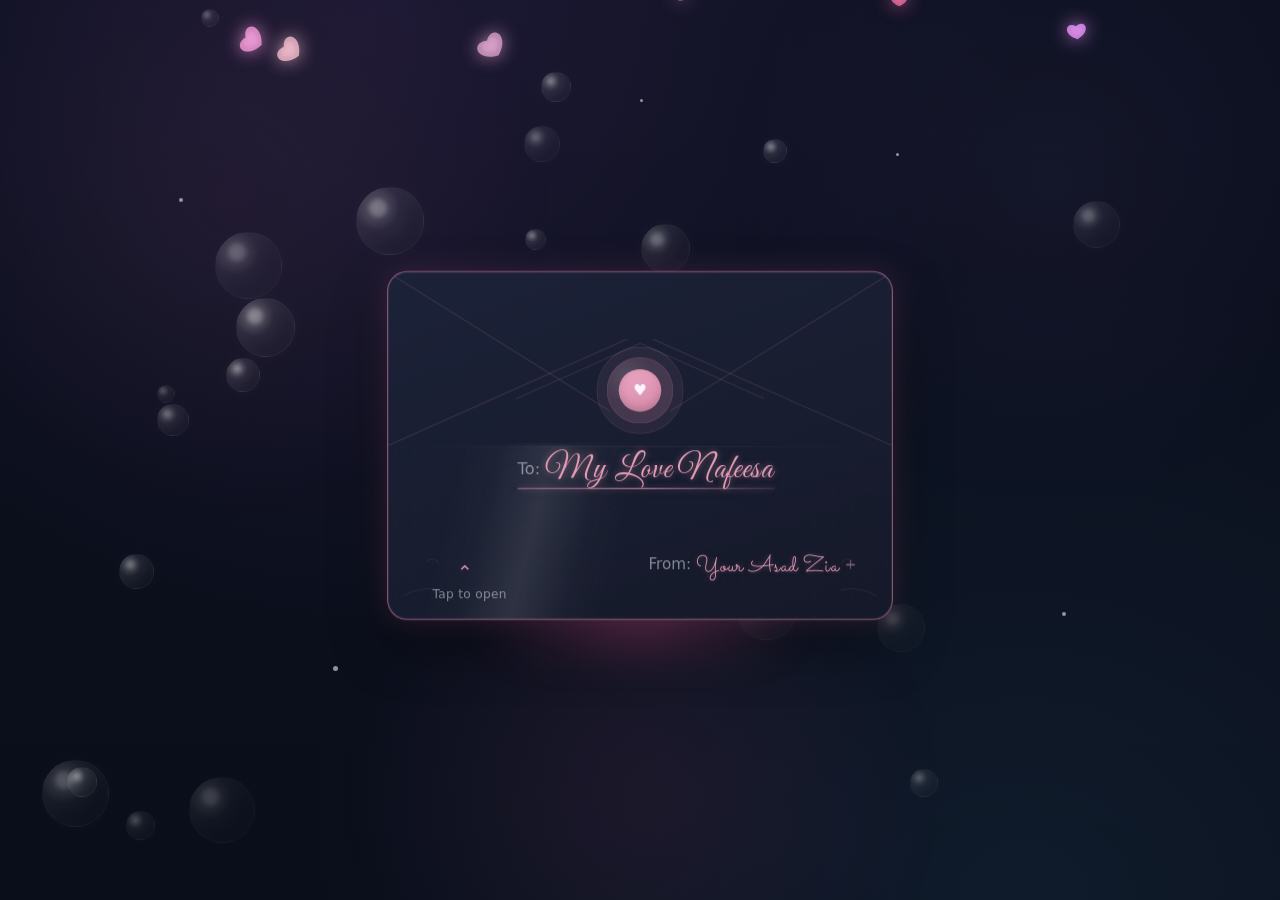
==== index.html @ 3d8f2fed "Initial upload" ====
<!DOCTYPE html>
<html lang="en">
<head>
  <meta charset="UTF-8" />
  <meta name="viewport" content="width=device-width, initial-scale=1.0" />
  <title>Letter from your Asad Zia</title>

  <!-- Google Fonts -->
  <!-- <link href="https://fonts.googleapis.com/css2?family=Cormorant+Garamond:ital,wght@0,300;0,400;1,300;1,400&family=DM+Sans:wght@300;400&display=swap" rel="stylesheet"> -->

  <!-- External CSS -->
 <link rel="stylesheet" href="/CSS/style.css"> 
 <link rel="stylesheet" href="/CSS/global.css"> 
 <link rel="stylesheet" href="/CSS/transitions.css">

</head>
<body>
  <div class="app">
    <div class="ambient" id="ambient"></div>
    <div id="bubbleBg" class="bubble-bg"></div>

    <div class="scene">
      <!-- ENVELOPE -->
      <section class="panel envelope-panel" id="envelopePanel">
        <div class="stage">
          <div class="envelope-outer">
            <div class="env-glow"></div>
            <div class="envelope" id="envelope" role="button" tabindex="0">

              <div class="flap">
                <span class="line top-left"></span>
                <span class="line top-right"></span>
                <span class="line mid-left"></span>
                <span class="line mid-right"></span>
                <span class="line cdl"></span>
                <span class="line cdr"></span>
              </div>

              <div class="divider"></div>
              <div class="paper-pattern"></div>
              <div class="shine"></div>
              <div class="seal"></div>
              <div class="seal-ring"></div>
              <div class="corner-swirls"><span></span></div>

              <div class="env-content">
                <div class="to-block">
                  To:<span class="name">My Love Nafeesa</span>
                  <div class="to-line"></div>
                </div>

                <div class="from-block">
                  <span>From:</span>
                  <span class="name">Your Asad Zia</span>
                  <span class="star"></span>
                </div>

                <div class="hint">
                  <div class="chevron">⌃</div>
                  <div>Tap to open</div>
                </div>
              </div>
            </div>
          </div>
        </div>
      </section>

      <!-- COUNTDOWN -->
      <section class="panel countdown-panel hidden" id="countdownPanel">
        <div class="countdown-wrap">
          <div class="countdown-card">
            <div class="countdown-inner">

              <div class="birthday-label">Something is Comming for You, Nafeesa 💗</div>

              <div class="timer-shell">
                <div class="dots-ring" id="dotsRing"></div>

                <svg class="ring-svg" viewBox="0 0 280 280">
                  <circle class="ring-track" cx="140" cy="140" r="110"></circle>
                  <circle class="ring-progress" id="ringProgress" cx="140" cy="140" r="110"></circle>
                </svg>

                <div class="timer-center">
                  <div class="timer-number" id="timerNumber">20</div>
                  <div class="timer-subtext" id="timerSubtext">seconds left</div>
                </div>
              </div>

              <div class="finish-btn-wrap" id="finishBtnWrap">
                <a href="/HTML/showCake.html" class="next-page-btn" id="nextPageBtn">
                    Click for Surprize!💗
                </a>
                <button class="restart-link" id="restartBtn">Open again</button>
              </div>

            </div>
          </div>
        </div>
      </section>
    </div>
  </div>
 

  <!-- External JS -->
  <script src="/JS/script.js"></script>
  <script src="/JS/global.js"></script>
  <script src="/JS/transitions.js"></script>

</body>
</html>
---- CSS/style.css ----
/* ============================================================
   style.css — Envelope & Countdown Page Styles
   All "hover" effects are permanently active so they work
   on both desktop AND mobile (phones have no hover state).
   ============================================================ */

/* ─── GOOGLE FONTS ────────────────────────────────────────── */
@import url('https://fonts.googleapis.com/css2?family=Allura&family=Great+Vibes&family=Parisienne&family=Sacramento&display=swap');


/* ─── DESIGN TOKENS (CSS Variables) ──────────────────────── */
/* Change these values to retheme the whole page in one place */
:root {
  --bg: #0d1120;                          /* main background */
  --bg-2: #0a0e1a;                        /* gradient end background */
  --card: #141826;                        /* card surface colour */
  --line: rgba(214, 133, 164, 0.18);      /* faint envelope fold lines */
  --border: rgba(225, 144, 177, 0.22);    /* default border colour */
  --border-strong: rgba(240, 154, 190, 0.48); /* highlighted border */
  --pink: #e59ab8;                        /* primary accent colour */
  --pink-soft: rgba(229, 154, 184, 0.15); /* very faint pink fill */
  --pink-glow: rgba(233, 123, 174, 0.4);  /* glow halo colour */
  --text-dim: rgba(220, 222, 235, 0.55);  /* muted body text */
  --green: #00d14f;                       /* countdown ring colour */

  /* SVG ring maths — keep in sync with the <circle r="110"> in HTML */
  --timer-size: 280;        /* px — outer diameter of the ring SVG */
  --stroke: 10;             /* px — thickness of the progress ring */
  --radius: 110;            /* px — must match r="110" in the SVG */
  --circumference: 691.1504;/* 2 × π × 110 — full ring length in px */
}


/* ─── RESET ───────────────────────────────────────────────── */
* { box-sizing: border-box; margin: 0; padding: 0; }
html, body { height: 100%; }


/* ─── BODY / PAGE BACKGROUND ─────────────────────────────── */
body {
  min-height: 100vh;
  display: grid;
  place-items: center;   /* horizontally & vertically centre everything */
  overflow: hidden;
  color: white;
  font-family: 'DM Sans', ui-sans-serif, system-ui, sans-serif;
  /* layered gradient gives depth: purple top-left, blue bottom-right */
  background:
    radial-gradient(ellipse at 30% 0%, rgba(40, 30, 65, 0.6) 0%, transparent 50%),
    radial-gradient(ellipse at 80% 100%, rgba(20, 40, 60, 0.5) 0%, transparent 50%),
    linear-gradient(180deg, var(--bg) 0%, var(--bg-2) 100%);
}


/* ─── AMBIENT LAYER ───────────────────────────────────────── */
/* Fixed overlay that adds subtle coloured glows + floating particles.
   pointer-events: none means it never blocks clicks. */
.ambient {
  position: fixed;
  inset: 0;
  pointer-events: none;
  z-index: 0;
  overflow: hidden;
}

/* Three soft radial glows in the corners/centre */
.ambient::before {
  content: "";
  position: absolute;
  inset: 0;
  background:
    radial-gradient(circle at 18% 22%, rgba(234, 125, 176, 0.055), transparent 26%),
    radial-gradient(circle at 82% 20%, rgba(167, 124, 236, 0.055), transparent 26%),
    radial-gradient(circle at 50% 88%, rgba(236,  87, 163, 0.07),  transparent 30%);
}

/* Individual floating dust particles (created in JS) */
.particle {
  position: absolute;
  border-radius: 50%;
  background: rgba(255, 255, 255, 0.55);
  animation: floatParticle linear infinite;
}

/* Particle float animation — gentle bob up and down */
@keyframes floatParticle {
  0%   { transform: translateY(0)      scale(1);    opacity: 0.25; }
  50%  { transform: translateY(-14px)  scale(1.15); opacity: 0.7; }
  100% { transform: translateY(0)      scale(1);    opacity: 0.25; }
}


/* ─── APP / SCENE LAYOUT ──────────────────────────────────── */
/* .app fills the viewport; .scene is the centred content area */
.app {
  position: relative;
  width: 100%;
  min-height: 100vh;
  display: grid;
  place-items: center;
  isolation: isolate; /* creates a new stacking context */
}

.scene {
  position: relative;
  width: min(94vw, 920px);
  min-height: 580px;
  display: grid;
  place-items: center;
  z-index: 1;
}


/* ─── PANEL TRANSITIONS ───────────────────────────────────── */
/* Both panels (envelope + countdown) live in the same space.
   The .hidden class fades/shrinks the inactive panel away. */
.panel {
  position: absolute;
  inset: 0;
  display: grid;
  place-items: center;
  transition: opacity 0.75s ease, transform 0.75s ease, visibility 0.75s ease;
}

.panel.hidden {
  opacity: 0;
  visibility: hidden;   /* removed from tab order when hidden */
  pointer-events: none;
  transform: scale(0.95);
}


/* ─── ENVELOPE STAGE ──────────────────────────────────────── */
/* Centers the envelope card with padding so it doesn't touch edges */
.stage {
  display: grid;
  place-items: center;
  padding: 48px 20px;
}

.envelope-outer {
  position: relative; /* anchor for .env-glow */
}


/* ─── ENVELOPE GLOW (below the card) ─────────────────────── */
/* A blurred pink ellipse that sits underneath the envelope.
   Previously only showed on :hover — now always visible. */
.env-glow {
  position: absolute;
  left: 6%;
  right: 6%;
  bottom: -28px;
  height: 60px;
  border-radius: 999px;
  background: radial-gradient(circle at center, rgba(237, 88, 162, 0.35), transparent 70%);
  filter: blur(20px);
  pointer-events: none;

  /* ✅ Always ON — was previously opacity:0 and only shown on hover */
  opacity: 1;
  transition: opacity 0.5s ease;
}


/* ─── ENVELOPE CARD ───────────────────────────────────────── */
.envelope {
  position: relative;
  width: min(72vw, 500px);
  aspect-ratio: 1.45 / 1;
  border-radius: 20px;
  background: linear-gradient(160deg, #1c2238 0%, #151929 100%);
  overflow: hidden;
  cursor: pointer;
  isolation: isolate;
  will-change: transform;

  /* ✅ Always ON — the "lifted" state that was previously only on :hover */
  transform: translateY(-5px) scale(1.012);
  border: 1px solid var(--border-strong);
  box-shadow:
    0 0 0 1px rgba(237, 151, 187, 0.12) inset,
    0 0 28px rgba(235, 118, 175, 0.16),
    0 24px 56px rgba(0, 0, 0, 0.38);

  transition: transform 0.4s ease, border-color 0.4s ease, box-shadow 0.4s ease;
}

/* Keep hover state identical so desktop still feels interactive */
.envelope:hover {
  transform: translateY(-5px) scale(1.012);
  border-color: var(--border-strong);
  box-shadow:
    0 0 0 1px rgba(237, 151, 187, 0.12) inset,
    0 0 28px rgba(235, 118, 175, 0.16),
    0 24px 56px rgba(0, 0, 0, 0.38);
}

/* Animation played when the user taps/clicks to open */
.envelope.opening {
  animation: envelopeOpen 0.85s ease forwards;
  pointer-events: none; /* prevent double-tap during animation */
}


/* ─── ENVELOPE FOLD LINES ─────────────────────────────────── */
/* Thin decorative lines that simulate envelope creases */
.flap {
  position: absolute;
  inset: 0;
  pointer-events: none;
  z-index: 2;
}

.flap .line {
  position: absolute;
  background: var(--line);
}

/* Each line is rotated to form the classic diamond envelope pattern */
.line.top-left  { top:0; left:0;   width:52%; height:1px; transform-origin:left center;  transform:rotate(32deg);  }
.line.top-right { top:0; right:0;  width:52%; height:1px; transform-origin:right center; transform:rotate(-32deg); }
.line.mid-left  { left:0;  top:50%; width:52%; height:1px; transform-origin:left center;  transform:rotate(-24deg); }
.line.mid-right { right:0; top:50%; width:52%; height:1px; transform-origin:right center; transform:rotate(24deg);  }
.line.cdl { top:20.5%; left:49.9%;  width:27%; height:1px; transform-origin:left center;  transform:rotate(24deg);  opacity:.9; }
.line.cdr { top:20.5%; right:49.9%; width:27%; height:1px; transform-origin:right center; transform:rotate(-24deg); opacity:.9; }

/* Horizontal divider between upper and lower envelope halves */
.divider {
  position: absolute;
  left:0; right:0; top:50.2%;
  height: 1px;
  background: linear-gradient(90deg, transparent, rgba(214,133,164,0.12), transparent);
  z-index: 2;
}

/* Subtle repeating dot pattern on the lower half (like textured paper) */
.paper-pattern {
  position: absolute;
  inset: 50% 0 0 0;
  background: radial-gradient(circle at 8px 8px, rgba(255,255,255,0.013) 1.3px, transparent 1.4px) 0 0 / 18px 18px;
  z-index: 1;
  pointer-events: none;
}


/* ─── SHINE SWEEP ─────────────────────────────────────────── */
/* A diagonal light beam that sweeps across the envelope.
   Previously triggered only on :hover — now loops on page load. */
.shine {
  position: absolute;
  top: 50%; left: 10%; right: 10%;bottom: 30%;
  width: 36%; height: 55%;
  transform: skewX(-14deg);
  background: linear-gradient(
    90deg,
    transparent 0%,
    rgba(255,255,255,0.02)  20%,
    rgba(255,255,255,0.1)   50%,
    rgba(255,255,255,0.02)  80%,
    transparent 100%
  );
  filter: blur(2px);
  pointer-events: none;
  z-index: 4;

  /* ✅ Always ON — was opacity:0 and only animated on :hover */
  opacity: 1;
  animation: shineSweep 3s ease infinite; /* loops every 3 s */
}

/* Desktop hover re-triggers the same sweep (no visual change) */
.envelope:hover .shine {
  animation: shineSweep 0.85s ease forwards;
}


/* ─── WAX SEAL ────────────────────────────────────────────── */
.seal {
  position: absolute;
  top: 34%; left: 50%;
  transform: translate(-50%, -50%);
  width: 66px; height: 66px;
  border-radius: 50%;
  background:
    radial-gradient(circle at 30% 30%, rgba(255,255,255,0.1), transparent 40%),
    rgba(228, 149, 180, 0.22);
  box-shadow:
    0 0 0 9px rgba(230,150,181,0.07),
    0 0 0 1px rgba(230,150,181,0.1) inset;
  display: grid;
  place-items: center;
  z-index: 5;
  transition: transform 0.35s ease;

  /* ✅ Always ON — pulse animation was previously only on :hover */
  animation: sealPulse 1.6s ease-in-out infinite;
}

/* Inner filled circle of the seal */
.seal::before {
  content: "";
  width: 42px; height: 42px;
  border-radius: 50%;
  background: linear-gradient(160deg, #eba8c3, #d688a9);
  box-shadow: 0 2px 8px rgba(255,164,198,0.16) inset, 0 -2px 8px rgba(0,0,0,0.2) inset;
  display: block;
}

/* Heart icon on the seal */
.seal::after {
  content: "♥";
  position: absolute;
  color: #fff5fb;
  font-size: 15px;
  font-weight: 700;
  filter: drop-shadow(0 0 3px rgba(255,255,255,0.18));
}

/* Outer decorative ring around the seal */
.seal-ring {
  position: absolute;
  top: 34%; left: 50%;
  width: 86px; height: 86px;
  transform: translate(-50%, -50%);
  border-radius: 50%;
  border: 1px solid rgba(229,154,184,0.16);
  pointer-events: none;
  z-index: 4;

  /* ✅ Always ON — ring pulse was previously only on :hover */
  animation: sealRingPulse 1.6s ease-in-out infinite;
}


/* ─── ENVELOPE TEXT CONTENT ───────────────────────────────── */
.env-content {
  position: absolute;
  inset: 0;
  z-index: 6;
}

/* "To: My Love Nafeesa" block */
.to-block {
  position: absolute;
  left: 128px; top: 57%;
  transform: translateY(-50%);
  color: var(--text-dim);
  font-size: 16px;
  letter-spacing: 0.1px;
  font-weight: 300;
}

.to-block .name {
  display: inline-block;
  margin-left: 5px;
  color: var(--pink);
  font-size: 33px;
  font-family: 'Great Vibes', 'Allura', cursive;
  font-weight: 400;
  line-height: 1;
  letter-spacing: 0.8px;
  transform: translateY(3px);
  /* Soft romantic glow on the recipient's name */
  text-shadow:
    0 0  6px rgba(255,182,193,0.35),
    0 0 12px rgba(255,192,203,0.18);
}

/* Underline beneath the recipient's name */
.to-line {
  height: 1px;
  margin-top: 5px;
  background: linear-gradient(90deg, rgba(229,154,184,0.6), rgba(229,154,184,0.9), rgba(229,154,184,0.2));
  width: 100%;
  border-radius: 999px;
  box-shadow: 0 0 6px rgba(229,154,184,0.4), 0 0 14px rgba(229,154,184,0.2);
}

/* "From: Your Asad Zia" block */
.from-block {
  position: absolute;
  right: 36px; bottom: 42px;
  color: var(--text-dim);
  font-size: 15px;
  font-weight: 300;
  display: flex;
  align-items: center;
  gap: 5px;
}

.from-block .name {
  color: var(--pink);
  font-size: 23px;
  font-family: 'Sacramento', cursive;
  font-weight: 300;
  line-height: 1;
  letter-spacing: 0.5px;
  transform: translateY(2px);
  text-shadow:
    0 0  5px rgba(255,182,193,0.25),
    0 0 10px rgba(255,192,203,0.15);
}

/* Small decorative star (cross shape made with ::before/::after) */
.star {
  display: inline-block;
  width: 11px; height: 11px;
  position: relative;
  opacity: 0.65;
}
.star::before, .star::after {
  content: "";
  position: absolute;
  left: 50%; top: 50%;
  background: rgba(229,154,184,0.7);
  transform: translate(-50%, -50%);
  border-radius: 999px;
}
.star::before { width: 9px;   height: 1.2px; } /* horizontal bar */
.star::after  { width: 1.2px; height: 9px;   } /* vertical bar */

/* "Tap to open" hint label at the bottom-left */
.hint {
  position: absolute;
  left: 44px; bottom: 18px;
  display: flex;
  flex-direction: column;
  align-items: flex-start;
  gap: 3px;
  color: rgba(238,239,248,0.5);
  font-size: 12px;
  font-weight: 300;
  letter-spacing: 0.3px;
  z-index: 7;
}

/* Up-pointing chevron arrow above the hint text */
.chevron {
  font-size: 19px;
  color: var(--pink);
  margin-left: 24px;
  opacity: 0.9;

  /* ✅ Always ON — float animation was previously only on :hover */
  animation: chevronFloat 1s ease-in-out infinite;
}


/* ─── CORNER SWIRL ORNAMENTS ──────────────────────────────── */
/* Four decorative curved arcs in the bottom corners of the envelope */
.corner-swirls::before, .corner-swirls::after,
.corner-swirls span::before, .corner-swirls span::after {
  content: "";
  position: absolute;
  border: 1px solid rgba(229,154,184,0.1);
  border-color: rgba(229,154,184,0.1) transparent transparent transparent;
  border-radius: 50%;
  pointer-events: none;
  z-index: 2;
}
.corner-swirls::before      { left:12px;  bottom:10px; width:42px; height:18px; transform:rotate(-10deg); }
.corner-swirls::after       { left:32px;  bottom:26px; width:18px; height:32px; transform:rotate(10deg);  }
.corner-swirls span::before { right:12px; bottom:10px; width:42px; height:18px; transform:rotate(10deg);  }
.corner-swirls span::after  { right:32px; bottom:26px; width:18px; height:32px; transform:rotate(-10deg); }


/* ─── COUNTDOWN PANEL ─────────────────────────────────────── */
/* Shown after the envelope is opened */
.countdown-wrap {
  width: min(92vw, 560px);
  display: grid;
  place-items: center;
  padding: 24px;
}

.countdown-card {
  position: relative;
  width: 100%;
  min-height: 520px;
  border-radius: 28px;
  background: linear-gradient(170deg, rgba(22,27,44,0.9) 0%, rgba(14,18,32,0.95) 100%);
  border: 1px solid rgba(231,145,181,0.14);
  box-shadow:
    0 0 0 1px rgba(255,255,255,0.02) inset,
    0 0 50px rgba(235,118,175,0.05),
    0 32px 70px rgba(0,0,0,0.38);
  display: grid;
  place-items: center;
  overflow: hidden;
  isolation: isolate;
}

/* Top gloss sheen on the countdown card */
.countdown-card::before {
  content: "";
  position: absolute;
  inset: 0;
  background:
    radial-gradient(circle at 50% 0%, rgba(255,255,255,0.03), transparent 16%),
    linear-gradient(180deg, rgba(53,59,89,0.06), transparent 40%);
  pointer-events: none;
}

/* Pink glow blob underneath the countdown card */
.countdown-card::after {
  content: "";
  position: absolute;
  left:10%; right:10%; bottom:-28px;
  height: 60px;
  border-radius: 999px;
  background: radial-gradient(circle at center, rgba(237,88,162,0.22), transparent 72%);
  filter: blur(24px);
  pointer-events: none;
}

/* Inner flex column that stacks label → ring → button */
.countdown-inner {
  position: relative;
  display: flex;
  flex-direction: column;
  align-items: center;
  gap: 10px;
  z-index: 2;
  padding: 40px 30px;
  width: 100%;
}

/* Italic script heading above the ring */
.birthday-label {
  font-family: 'Great Vibes', 'Allura', cursive;
  font-size: 36px;
  font-weight: 400;
  color: #f0b0ca;
  letter-spacing: 1px;
  line-height: 1.4;
  text-align: center;
  opacity: 0.95;
  margin-bottom: 6px;
  text-shadow:
    0 0  8px rgba(255, 182, 210, 0.45),
    0 0 20px rgba(229, 154, 184, 0.25),
    0 0 40px rgba(229, 154, 184, 0.10);
  animation: labelBreath 3.5s ease-in-out infinite;
}

@keyframes labelBreath {
  0%, 100% {
    text-shadow:
      0 0  8px rgba(255, 182, 210, 0.45),
      0 0 20px rgba(229, 154, 184, 0.25),
      0 0 40px rgba(229, 154, 184, 0.10);
    opacity: 0.92;
  }
  50% {
    text-shadow:
      0 0 12px rgba(255, 182, 210, 0.70),
      0 0 28px rgba(229, 154, 184, 0.45),
      0 0 55px rgba(229, 154, 184, 0.22);
    opacity: 1;
  }
}

/* ─── TIMER RING ──────────────────────────────────────────── */
/* Outer container sized by --timer-size variable */
.timer-shell {
  position: relative;
  width:  calc(var(--timer-size) * 1px);
  height: calc(var(--timer-size) * 1px);
  display: grid;
  place-items: center;
}

/* The SVG is rotated -90° so the ring starts at the top */
.ring-svg {
  position: absolute;
  inset: 0;
  transform: rotate(-90deg);
  overflow: visible;
}

/* Static grey background circle of the ring */
.ring-track {
  fill: none;
  stroke: rgba(255,255,255,0.05);
  stroke-width: var(--stroke);
}

/* Faint tick marks around the ring (60 ticks = 1 per second) */
.ring-ticks {
  fill: none;
  stroke: rgba(255,255,255,0.06);
  stroke-width: 2;
  stroke-dasharray: 1 34.1;
}

/* Animated progress arc — JS updates stroke-dashoffset each second */
.ring-progress {
  fill: none;
  stroke: var(--green);
  stroke-width: var(--stroke);
  stroke-linecap: round;
  stroke-dasharray: var(--circumference);
  stroke-dashoffset: 0;
  filter:
    drop-shadow(0 0  7px rgba(0,255,132,0.4))
    drop-shadow(0 0 18px rgba(0,255,132,0.15));
  transition: stroke-dashoffset 1s linear, stroke 1s linear, filter 1s linear;
}

/* Big number + small label in the centre of the ring */
.timer-center {
  position: relative;
  z-index: 3;
  display: flex;
  flex-direction: column;
  align-items: center;
  gap: 3px;
}

.timer-number {
  font-family: 'DM Sans', sans-serif;
  font-size: 80px;
  line-height: 1;
  font-weight: 300;
  letter-spacing: -2px;
  color: #f3f3f6;
  text-shadow: 0 4px 0 rgba(0,0,0,0.15), 0 0 12px rgba(255,255,255,0.06);
  user-select: none;
  transition: color 0.5s ease;
}

.timer-subtext {
  font-size: 11px;
  letter-spacing: 2.8px;
  text-transform: uppercase;
  color: rgba(234,236,244,0.45);
  font-weight: 300;
}

/* ─── DOT MARKERS RING ────────────────────────────────────── */
/* 10 small pink dots arranged in a circle inside the main ring */
.dots-ring {
  position: absolute;
  inset: 18px;
  border-radius: 50%;
  pointer-events: none;
}

.dot-mark {
  position: absolute;
  width: 4px; height: 4px;
  border-radius: 50%;
  background: rgba(229,154,184,0.25);
  top: 50%; left: 50%;
  transform-origin: 0 0;
}


/* ─── FINISH BUTTON (appears when countdown reaches 0) ───── */
/* Hidden by default; JS adds .show class to reveal it */
.finish-btn-wrap {
  display: flex;
  flex-direction: column;
  align-items: center;
  gap: 16px;
  margin-top: 8px;
  opacity: 0;
  pointer-events: none;
  transform: translateY(12px);
  transition: opacity 0.7s ease, transform 0.7s ease;
}

.finish-btn-wrap.show {
  opacity: 1;
  pointer-events: auto;
  transform: translateY(0);
}

/* Primary CTA pill button — links to the next page */
.next-page-btn {
  position: relative;
  padding: 14px 42px;
  border-radius: 999px;
  border: 1px solid rgba(238,160,192,0.3);
  background: linear-gradient(135deg, rgba(235,142,183,0.18) 0%, rgba(180,110,150,0.12) 100%);
  color: #f8e6ef;
  font-family: 'DM Sans', sans-serif;
  font-size: 15px;
  font-weight: 400;
  letter-spacing: 0.3px;
  cursor: pointer;
  overflow: hidden;
  transition: transform 0.25s ease, box-shadow 0.25s ease, border-color 0.25s ease;
  box-shadow: 0 0 20px rgba(237,126,179,0.1), 0 4px 16px rgba(0,0,0,0.2);
  text-decoration: none;
  display: inline-flex;
  align-items: center;
  justify-content: center;
}

/* Inner gloss sheen on the button */
.next-page-btn::before {
  content: "";
  position: absolute;
  inset: 0;
  background: linear-gradient(135deg, rgba(255,255,255,0.07), transparent);
  pointer-events: none;
}

/* Lift + brighten button on desktop hover */
.next-page-btn:hover {
  transform: translateY(-3px);
  border-color: rgba(245,176,206,0.45);
  box-shadow: 0 0 28px rgba(237,126,179,0.18), 0 8px 24px rgba(0,0,0,0.28);
}

.next-page-btn:active { transform: translateY(-1px); }

/* Arrow icon inside the button */
.btn-icon {
  margin-left: 8px;
  opacity: 0.85;
  display: inline-block;
  transition: transform 0.25s ease;
}
.next-page-btn:hover .btn-icon { transform: translateX(3px); }

/* "Open again" subtle text link below the button */
.restart-link {
  background: none;
  border: none;
  color: rgba(229,154,184,0.45);
  font-family: 'DM Sans', sans-serif;
  font-size: 12px;
  font-weight: 300;
  letter-spacing: 0.5px;
  cursor: pointer;
  transition: color 0.2s ease;
  text-decoration: underline;
  text-underline-offset: 3px;
  text-decoration-color: rgba(229,154,184,0.2);
}
.restart-link:hover { color: rgba(229,154,184,0.75); }


/* ─── COUNTDOWN CORNER ORNAMENTS ──────────────────────────── */
/* Same decorative arc technique as the envelope swirls */
.countdown-ornaments::before, .countdown-ornaments::after,
.countdown-ornaments span::before, .countdown-ornaments span::after {
  content: "";
  position: absolute;
  border: 1px solid rgba(229,154,184,0.09);
  border-color: rgba(229,154,184,0.09) transparent transparent transparent;
  border-radius: 50%;
  pointer-events: none;
}
.countdown-ornaments::before       { left:16px;  bottom:14px; width:52px; height:22px; transform:rotate(-10deg);  }
.countdown-ornaments::after        { left:38px;  bottom:30px; width:22px; height:40px; transform:rotate(12deg);   }
.countdown-ornaments span::before  { right:16px; top:16px;    width:52px; height:22px; transform:rotate(170deg);  }
.countdown-ornaments span::after   { right:38px; top:32px;    width:22px; height:40px; transform:rotate(192deg);  }


/* ─── KEYFRAME ANIMATIONS ─────────────────────────────────── */

/* Chevron bounces up and down to invite the user to tap */
@keyframes chevronFloat {
  0%,100% { transform: translateY(0);    }
  50%      { transform: translateY(-5px); }
}

/* White light beam sweeps from left to right across the envelope */
@keyframes shineSweep {
  0%   { left: -46%; opacity: 0; }
  10%  { opacity: 1; }
  80%  { opacity: 1; }
  100% { left: 110%; opacity: 0; }
}

/* Wax seal gently pulses (scale up/down) */
@keyframes sealPulse {
  0%,100% { transform: translate(-50%,-50%) scale(1);    }
  50%      { transform: translate(-50%,-50%) scale(1.05); }
}

/* Outer ring around seal pulses slightly out of phase */
@keyframes sealRingPulse {
  0%,100% { transform: translate(-50%,-50%) scale(1);    opacity: 0.5; }
  50%      { transform: translate(-50%,-50%) scale(1.1); opacity: 0.9; }
}

/* Envelope shrinks + blurs away when clicked/tapped */
@keyframes envelopeOpen {
  0%   { transform: scale(1)     translateY(0);    opacity: 1; filter: saturate(1.1); }
  50%  { transform: scale(1.04)  translateY(-6px); opacity: 1; }
  100% { transform: scale(0.88)  translateY(10px); opacity: 0; filter: blur(10px);   }
}

/* Unused sparkle animation (kept for future use) */
@keyframes floatSparkle {
  0%,100% { transform:translateY(0);     opacity:.25; }
  50%      { transform:translateY(-11px); opacity:.75; }
}


/* ─── RESPONSIVE — SMALL SCREENS ──────────────────────────── */
@media (max-width: 680px) {
  .envelope       { width: min(92vw, 480px); border-radius: 16px; }
  .to-block       { left: 24%; top: 57%; font-size: 14px; }
  .to-block .name,
  .from-block .name { font-size: 23px; }
  .from-block     { right: 22px; bottom: 34px; font-size: 13px; }
  .hint           { left: 26px; bottom: 14px; font-size: 11px; }
  .seal           { width: 58px; height: 58px; }
  .seal::before   { width: 36px; height: 36px; }
  .seal-ring      { width: 76px; height: 76px; }
  .countdown-card { min-height: 480px; border-radius: 22px; }
  .birthday-label { font-size: 26px; }
  .timer-shell    { transform: scale(0.86); }
  .timer-number   { font-size: 72px; }
}

/* ─── NOTE ─────────────────────────────────────────────────── */
/*
   The old @media (hover: none) and (pointer: coarse) block has been
   REMOVED. All animated effects that previously only triggered on
   :hover are now set directly on the base element styles above,
   so they work identically on first load for BOTH:
     • Desktop (mouse) users
     • Mobile (touch) users
   No extra media query is needed.
*/
---- CSS/global.css ----
.bubble-bg {
  position: fixed;
  inset: 0;
  z-index: -1;
  pointer-events: auto;
  overflow: hidden;
}

.bubble {
  position: absolute;
  border-radius: 50%;
  cursor: grab;
  user-select: none;
  touch-action: none;
  will-change: transform;
  background:
    radial-gradient(circle at 30% 30%, rgba(255,255,255,0.45), rgba(255,255,255,0.10) 35%, rgba(255,255,255,0.04) 60%, rgba(255,255,255,0.01) 100%);
  border: 1px solid rgba(255,255,255,0.08);
  box-shadow:
   inset -8px -10px 18px rgba(255,255,255,0.02),
    inset 8px 10px 20px rgba(255,255,255,0.05),
    0 0 14px rgba(255,255,255,0.04);
  transition: box-shadow 0.25s ease;
}

.bubble::before {
  content: "";
  position: absolute;
  width: 28%;
  height: 28%;
  left: 18%;
  top: 16%;
  border-radius: 50%;
  background: rgba(255,255,255,0.35);
  filter: blur(2px);
}

.bubble:hover {
  box-shadow:
    inset -8px -10px 18px rgba(255,255,255,0.04),
    inset 8px 10px 20px rgba(255,255,255,0.11),
    0 0 28px rgba(255,255,255,0.08);
}

.bubble.dragging {
  cursor: grabbing;
  box-shadow:
    inset -8px -10px 18px rgba(255,255,255,0.04),
    inset 8px 10px 20px rgba(255,255,255,0.12),
    0 0 34px rgba(255,255,255,0.10);
}

@keyframes bubbleFloat {
  0% {
    transform: translate3d(0, 0, 0);
  }
  25% {
    transform: translate3d(var(--fx1), var(--fy1), 0);
  }
  50% {
    transform: translate3d(var(--fx2), var(--fy2), 0);
  }
  75% {
    transform: translate3d(var(--fx3), var(--fy3), 0);
  }
  100% {
    transform: translate3d(0, 0, 0);
  }
}

/* keeps card above bubbles */
.card {
  position: relative;
  z-index: 5;
}



/* animaations ...... */
/* Container for the touch effects */
#touch-effects-canvas {
    position: fixed;
    top: 0;
    left: 0;
    width: 100%;
    height: 100%;
    pointer-events: none; /* Crucial: allows clicks to pass through to your UI */
    z-index: 9999; /* Keeps animations on top */
}

/* Glassmorphic UI hints (Apply these classes to your components) */
.glass-panel {
    background: rgba(255, 255, 255, 0.05);
    backdrop-filter: blur(12px);
    -webkit-backdrop-filter: blur(12px);
    border: 1px solid rgba(255, 255, 255, 0.1);
    border-radius: 16px;
}







/* ============================================================
   GLOBAL.CSS  –  Falling Hearts
   Drop this into your existing global.css file.
   The canvas sits fixed over the whole page at z-index 1,
   below your card content (z-index 1+) but above the bg.
   ============================================================ */

/* ============================================================
   GLOBAL.CSS  –  Falling Hearts
   Drop this into your existing global.css file.
   The canvas sits fixed over the whole page at z-index 1,
   below your card content (z-index 1+) but above the bg.
   ============================================================ */

#heartCanvas {
  position: fixed;
  inset: 0;
  width: 100%;
  height: 100%;
  pointer-events: none;
  z-index: 999;
}
---- CSS/transitions.css ----
body {
  animation: pageFadeIn 0.6s ease forwards;
}

@keyframes pageFadeIn {
  from { opacity: 0; }
  to   { opacity: 1; }
}

body.fade-out {
  opacity: 0;
  transition: opacity 0.4s ease;
}
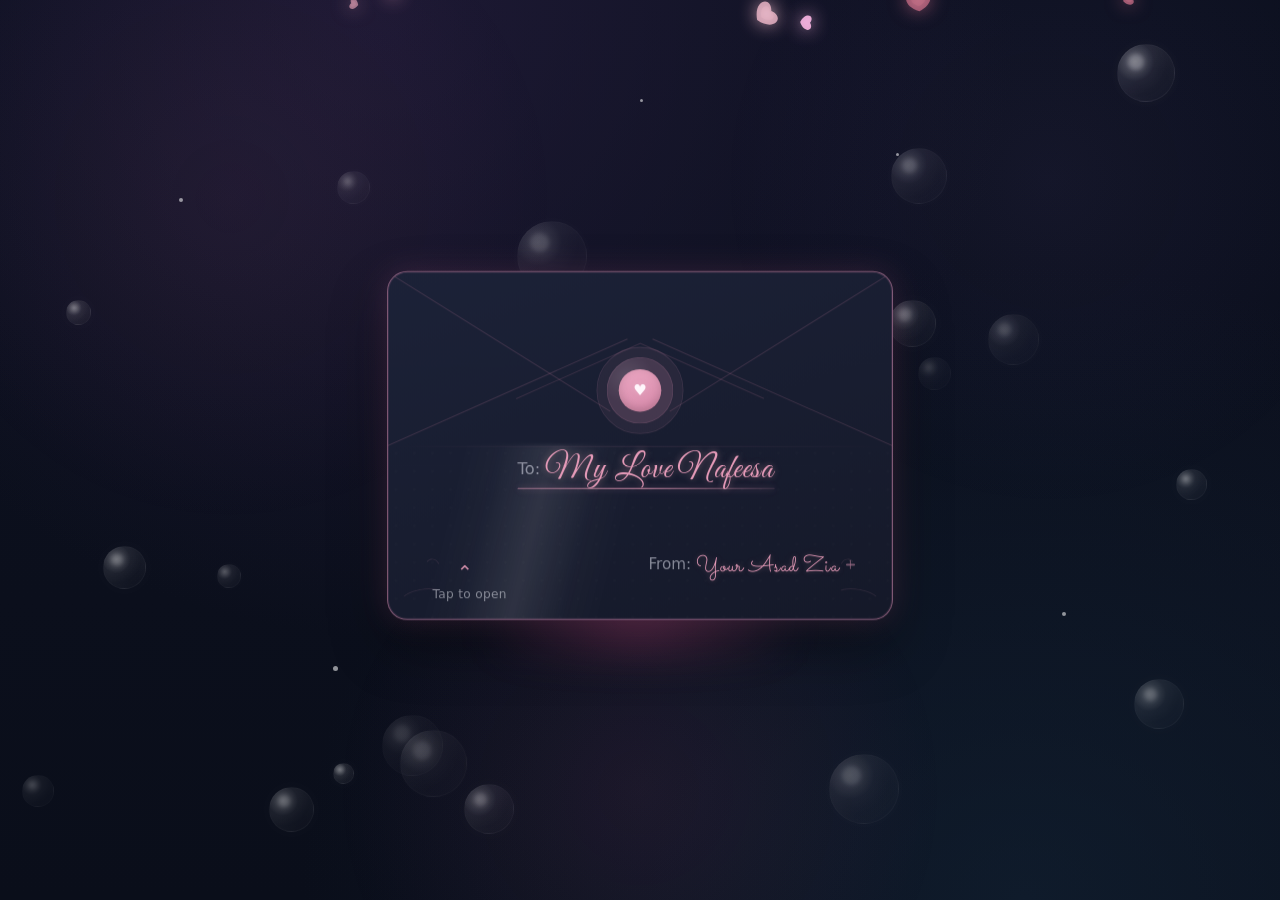
==== commit 2d1ab593: "Add files via upload" ====
--- a/index.html
+++ b/index.html
@@ -4,6 +4,12 @@
   <meta charset="UTF-8" />
   <meta name="viewport" content="width=device-width, initial-scale=1.0" />
   <title>Letter from your Asad Zia</title>
+
+<meta property="og:title" content="Letter from your Asad Zia">
+<meta property="og:description" content="A special birthday surprise made with love ❤️">
+<meta property="og:image" content="https://happy-birthday-mylovenafeesun.vercel.app/doodles/d1.png">
+<meta property="og:type" content="website">
+
 
   <!-- Google Fonts -->
   <!-- <link href="https://fonts.googleapis.com/css2?family=Cormorant+Garamond:ital,wght@0,300;0,400;1,300;1,400&family=DM+Sans:wght@300;400&display=swap" rel="stylesheet"> -->
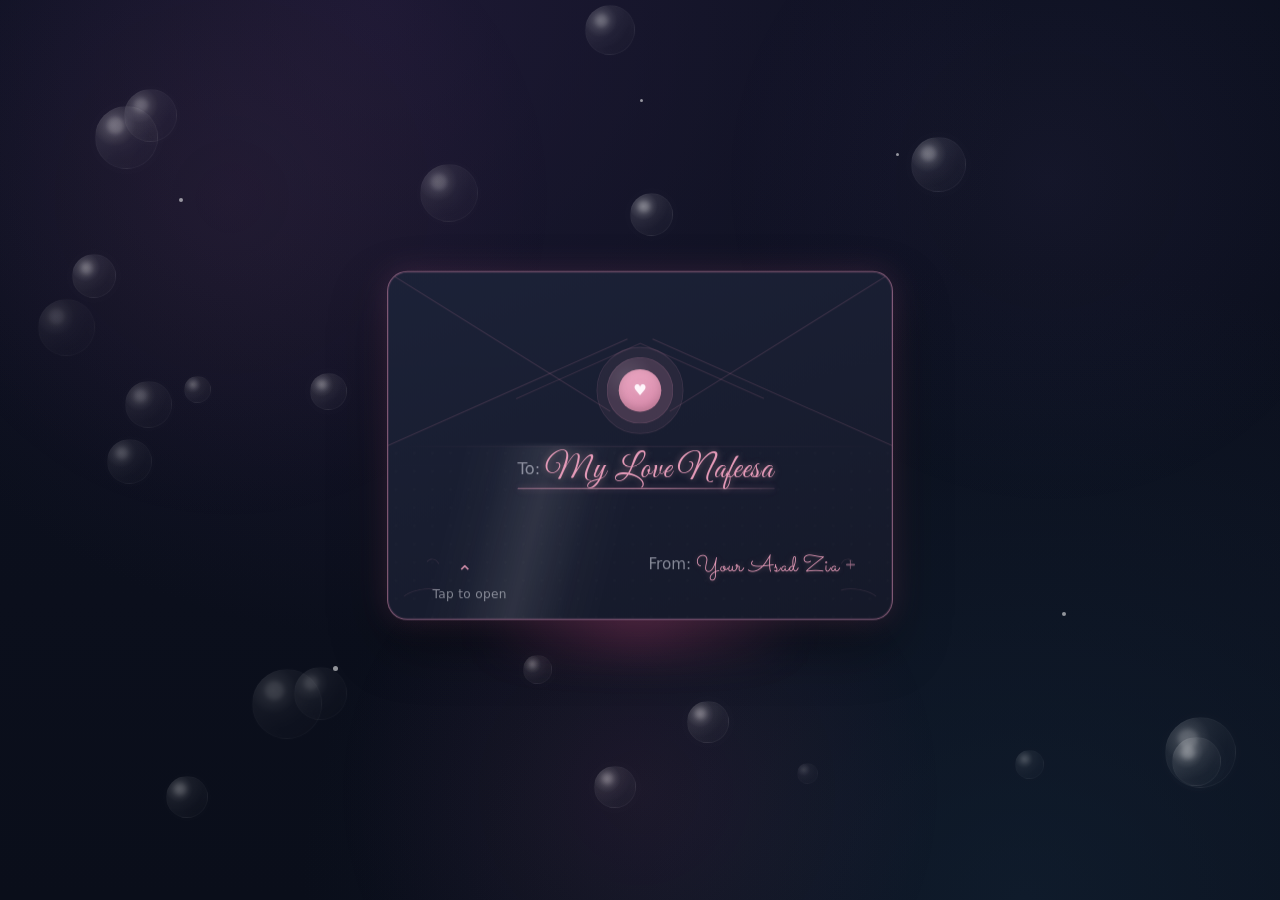
==== commit dd9759b9: "change picture" ====
--- a/index.html
+++ b/index.html
@@ -7,7 +7,7 @@
 
 <meta property="og:title" content="Letter from your Asad Zia">
 <meta property="og:description" content="A special birthday surprise made with love ❤️">
-<meta property="og:image" content="https://happy-birthday-mylovenafeesun.vercel.app/doodles/d1.png">
+<meta property="og:image" content="https://happy-birthday-mylovenafeesun.vercel.app/doodles/d10.jpeg">
 <meta property="og:type" content="website">
 
 
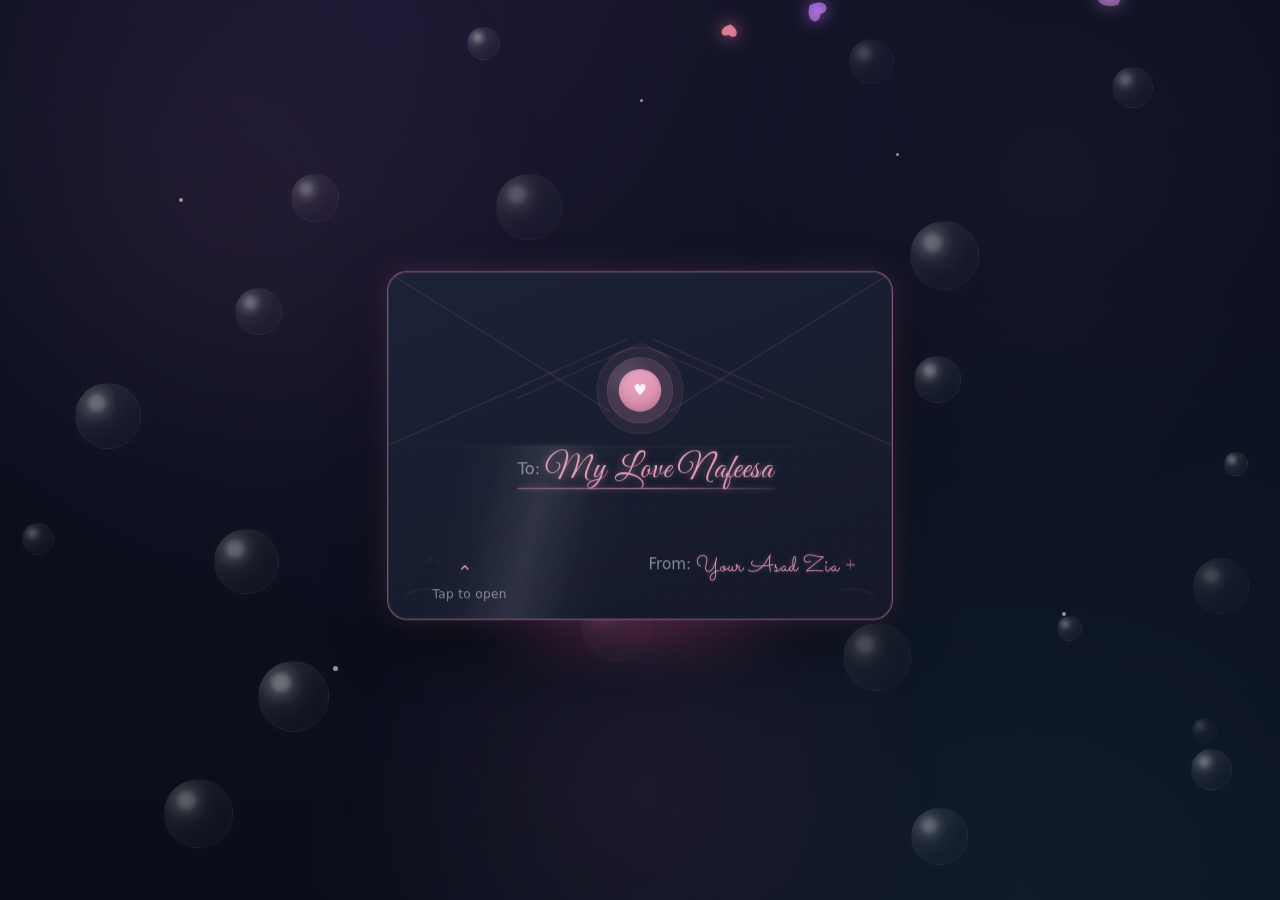
==== commit f7900df0: "preview-updated" ====
--- a/index.html
+++ b/index.html
@@ -7,7 +7,7 @@
 
 <meta property="og:title" content="Letter from your Asad Zia">
 <meta property="og:description" content="A special birthday surprise made with love ❤️">
-<meta property="og:image" content="https://happy-birthday-mylovenafeesun.vercel.app/doodles/d10.jpeg">
+<meta property="og:image" content="https://happy-birthday-mylovenafeesun.vercel.app/doodles/preview.png">
 <meta property="og:type" content="website">
 
 
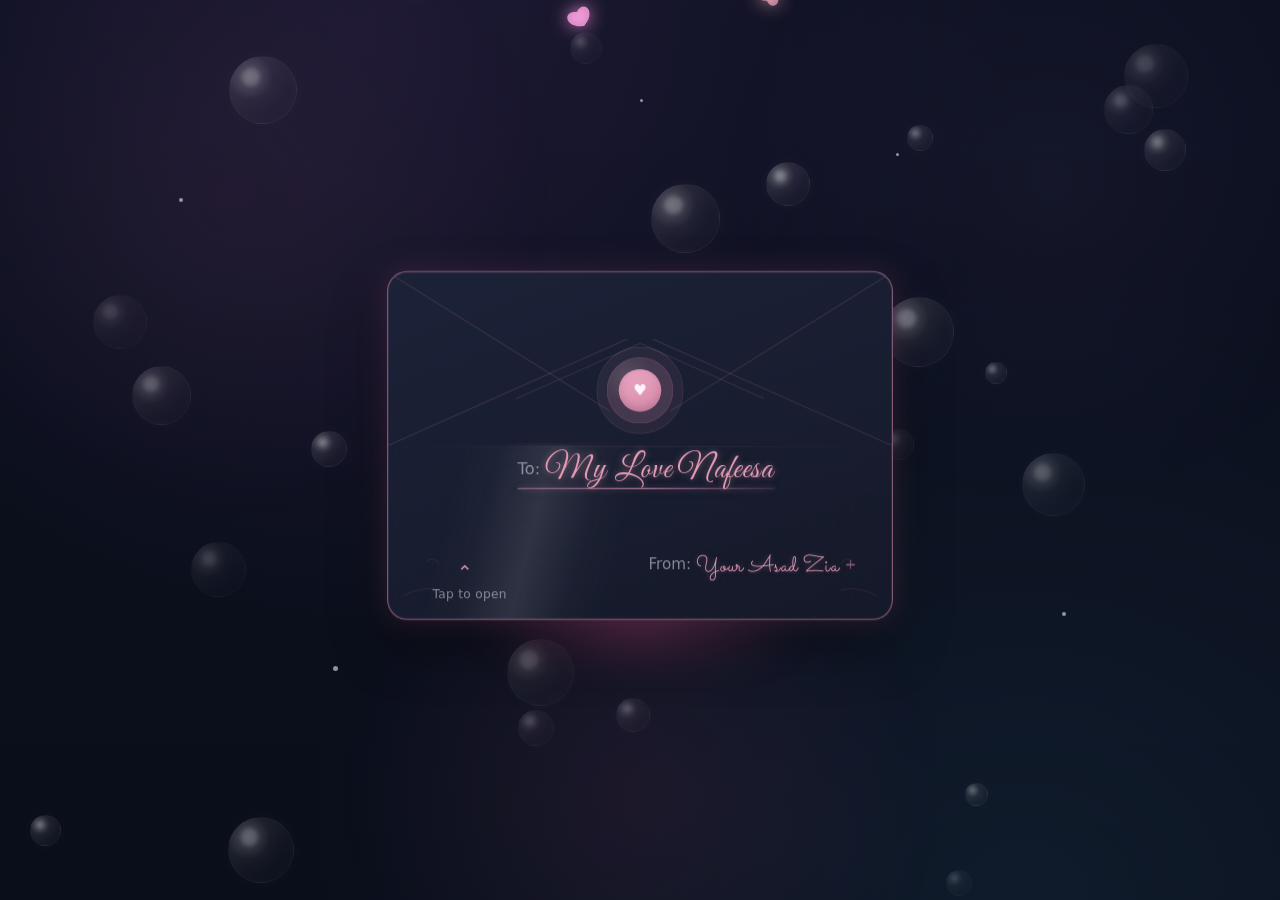
==== commit 38adf6f5: "Add files via upload" ====
--- a/index.html
+++ b/index.html
@@ -7,7 +7,7 @@
 
 <meta property="og:title" content="Letter from your Asad Zia">
 <meta property="og:description" content="A special birthday surprise made with love ❤️">
-<meta property="og:image" content="https://happy-birthday-mylovenafeesun.vercel.app/doodles/preview.png">
+<!-- <meta property="og:image" content="https://happy-birthday-mylovenafeesun.vercel.app/doodles/preview.png"> -->
 <meta property="og:type" content="website">
 
 
